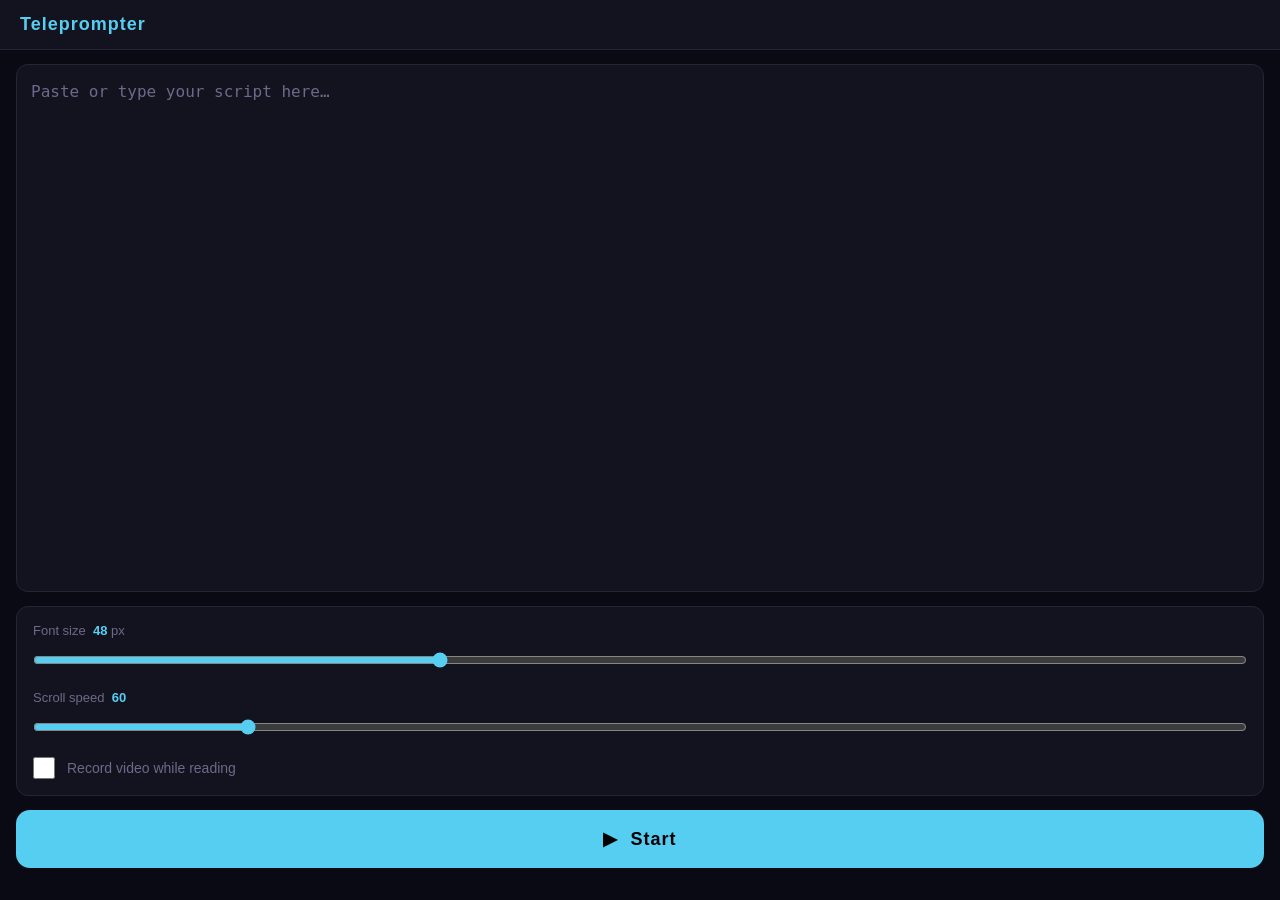
==== index.html @ 435718f9 "Add Android teleprompter PWA Full-featured Progressive Web App for Android: - Auto-scroll with adjus" ====
<!DOCTYPE html>
<html lang="en">
<head>
  <meta charset="UTF-8">
  <meta name="viewport" content="width=device-width, initial-scale=1.0, viewport-fit=cover, user-scalable=no">
  <meta name="theme-color" content="#0a0a14">
  <meta name="apple-mobile-web-app-capable" content="yes">
  <meta name="apple-mobile-web-app-status-bar-style" content="black">
  <meta name="apple-mobile-web-app-title" content="Teleprompter">
  <link rel="manifest" href="manifest.json">
  <link rel="icon" href="icon.svg" type="image/svg+xml">
  <title>Teleprompter</title>
  <link rel="stylesheet" href="styles.css">
</head>
<body>

  <!-- EDITOR VIEW -->
  <div id="view-editor" class="view active">
    <div class="editor-header">
      <span class="logo">Teleprompter</span>
    </div>
    <div class="editor-body">
      <textarea id="script-input" spellcheck="false"
        placeholder="Paste or type your script here…"></textarea>

      <div class="settings-card">
        <div class="setting-row">
          <label>Font size &nbsp;<strong id="lbl-font">48</strong> px</label>
          <input id="sl-font" type="range" min="24" max="96" value="48">
        </div>
        <div class="setting-row">
          <label>Scroll speed &nbsp;<strong id="lbl-speed">60</strong></label>
          <input id="sl-speed" type="range" min="10" max="300" value="60">
        </div>
        <label class="toggle-row">
          <input id="chk-camera" type="checkbox">
          <span class="toggle-label">Record video while reading</span>
        </label>
      </div>

      <button id="btn-start" class="btn-start">&#9654;&#xFE0E;&nbsp;&nbsp;Start</button>
    </div>
  </div>

  <!-- PROMPTER VIEW -->
  <div id="view-prompter" class="view">

    <div id="scroll-wrap">
      <div id="top-pad"></div>
      <div id="script-display"></div>
      <div id="bot-pad"></div>
    </div>

    <div id="guide-line"></div>

    <!-- Camera PiP -->
    <div id="cam-pip" class="hidden">
      <video id="cam-video" autoplay muted playsinline></video>
      <div id="rec-dot">&#9679; REC</div>
    </div>

    <!-- Control bar -->
    <div id="ctrl-bar">
      <button class="ctrl-btn" id="btn-exit" title="Exit">&#10005;</button>
      <div id="prog-track"><div id="prog-fill"></div></div>
      <button class="ctrl-btn speed-btn" id="btn-slower" title="Slower">&#8722;</button>
      <button class="ctrl-btn play-btn" id="btn-play" title="Play / Pause">&#9654;&#xFE0E;</button>
      <button class="ctrl-btn speed-btn" id="btn-faster" title="Faster">&#43;</button>
      <button class="ctrl-btn rec-btn hidden" id="btn-rec" title="Record">&#9210;</button>
    </div>

    <div id="hint">Tap anywhere to start</div>
  </div>

  <script src="app.js"></script>
</body>
</html>
---- styles.css ----
/* ── Reset ── */
*, *::before, *::after { box-sizing: border-box; margin: 0; padding: 0; }

:root {
  --bg:      #0a0a14;
  --surface: #13131f;
  --border:  #252538;
  --accent:  #56cef2;
  --text:    #f0f0f8;
  --muted:   #6a6a8a;
  --red:     #ff4455;
}

html, body {
  height: 100%; overflow: hidden;
  background: var(--bg); color: var(--text);
  font-family: -apple-system, BlinkMacSystemFont, 'Segoe UI', Roboto, sans-serif;
  -webkit-tap-highlight-color: transparent;
}

/* ── Views ── */
.view {
  position: fixed; inset: 0;
  display: none; flex-direction: column;
}
.view.active { display: flex; }

/* ════════ EDITOR ════════ */
#view-editor { background: var(--bg); }

.editor-header {
  padding: 14px 20px;
  background: var(--surface);
  border-bottom: 1px solid var(--border);
  font-size: 18px; font-weight: 800;
  color: var(--accent); letter-spacing: 1px;
}

.editor-body {
  flex: 1; overflow-y: auto;
  padding: 14px 16px 32px;
  display: flex; flex-direction: column; gap: 14px;
}

#script-input {
  flex: 1; min-height: 230px;
  background: var(--surface);
  border: 1px solid var(--border);
  border-radius: 12px;
  color: var(--text); font-size: 16px; line-height: 1.6;
  padding: 14px; resize: none; outline: none;
}
#script-input:focus { border-color: var(--accent); }
#script-input::placeholder { color: var(--muted); }

.settings-card {
  background: var(--surface);
  border: 1px solid var(--border);
  border-radius: 12px;
  padding: 16px; display: flex; flex-direction: column; gap: 16px;
}

.setting-row {
  display: flex; flex-direction: column; gap: 8px;
}
.setting-row label { font-size: 13px; color: var(--muted); }
.setting-row strong { color: var(--accent); }
.setting-row input[type="range"] {
  width: 100%; accent-color: var(--accent);
  cursor: pointer; height: 28px;
}

.toggle-row {
  display: flex; align-items: center; gap: 12px; cursor: pointer;
}
.toggle-row input[type="checkbox"] {
  width: 22px; height: 22px; accent-color: var(--accent); cursor: pointer;
}
.toggle-label { font-size: 14px; color: var(--muted); }

.btn-start {
  background: var(--accent); color: #000;
  border: none; border-radius: 14px;
  padding: 18px; font-size: 18px; font-weight: 800;
  letter-spacing: 1px; cursor: pointer;
}
.btn-start:active { opacity: .8; transform: scale(.98); }

/* ════════ PROMPTER ════════ */
#view-prompter { background: #000; }

#scroll-wrap {
  position: absolute; inset: 0; bottom: 64px;
  overflow-y: scroll; overflow-x: hidden;
  scrollbar-width: none;
  -webkit-overflow-scrolling: touch;
}
#scroll-wrap::-webkit-scrollbar { display: none; }

#top-pad  { height: 40vh; }
#bot-pad  { height: 62vh; }

#script-display {
  padding: 0 28px;
  color: #fff;
  line-height: 1.7;
  font-weight: 600;
  text-align: center;
  word-break: break-word;
}
#script-display p { margin-bottom: .35em; }

/* Guide line */
#guide-line {
  position: fixed; left: 0; right: 0;
  top: 40vh; height: 3px;
  background: rgba(86, 206, 242, .4);
  pointer-events: none; z-index: 10;
}
#guide-line::before {
  content: '';
  position: absolute; left: 0; right: 0;
  top: -28px; height: 28px;
  background: linear-gradient(to bottom, transparent, rgba(86,206,242,.07));
}

/* Camera PiP */
#cam-pip {
  position: fixed;
  bottom: 80px; right: 12px;
  width: 90px; height: 120px;
  border-radius: 12px; overflow: hidden;
  border: 2px solid rgba(255,255,255,.28);
  z-index: 20; background: #000;
  touch-action: none;
}
#cam-pip.hidden { display: none; }

#cam-video {
  width: 100%; height: 100%;
  object-fit: cover;
  transform: scaleX(-1);
}

#rec-dot {
  position: absolute; top: 5px; left: 5px;
  background: var(--red); color: #fff;
  font-size: 9px; font-weight: 800;
  padding: 2px 5px; border-radius: 4px;
  display: none;
  animation: blink 1.2s ease-in-out infinite;
}
@keyframes blink { 0%,100% { opacity:1; } 50% { opacity:.25; } }

/* Control bar */
#ctrl-bar {
  position: fixed; bottom: 0; left: 0; right: 0;
  height: 64px;
  background: rgba(0,0,0,.9);
  backdrop-filter: blur(16px) saturate(180%);
  -webkit-backdrop-filter: blur(16px) saturate(180%);
  border-top: 1px solid rgba(255,255,255,.08);
  display: flex; align-items: center;
  padding: 0 12px; gap: 10px;
  z-index: 30;
}

#prog-track {
  flex: 1; height: 4px;
  background: rgba(255,255,255,.2);
  border-radius: 2px; overflow: hidden;
}
#prog-fill {
  height: 100%; width: 0%;
  background: var(--accent);
  border-radius: 2px;
  transition: width .15s linear;
}

.ctrl-btn {
  flex-shrink: 0;
  background: rgba(255,255,255,.1);
  border: 1px solid rgba(255,255,255,.2);
  color: #fff; border-radius: 50%;
  width: 44px; height: 44px;
  font-size: 18px; cursor: pointer;
  display: flex; align-items: center; justify-content: center;
  line-height: 1;
  -webkit-tap-highlight-color: transparent;
}
.ctrl-btn:active { background: rgba(255,255,255,.28); }

.play-btn {
  background: var(--accent) !important;
  color: #000 !important;
  border-color: var(--accent) !important;
  width: 50px; height: 50px; font-size: 22px;
}

.speed-btn { font-size: 24px; font-weight: 700; width: 38px; height: 38px; }
.rec-btn { color: var(--red); border-color: var(--red); }
.rec-btn.recording { background: var(--red) !important; color: #fff !important; }

.hidden { display: none !important; }

/* Hint */
#hint {
  position: fixed; top: 50%; left: 50%;
  transform: translate(-50%, -50%);
  color: rgba(255,255,255,.35);
  font-size: 17px; pointer-events: none;
  transition: opacity .5s ease; z-index: 15;
}
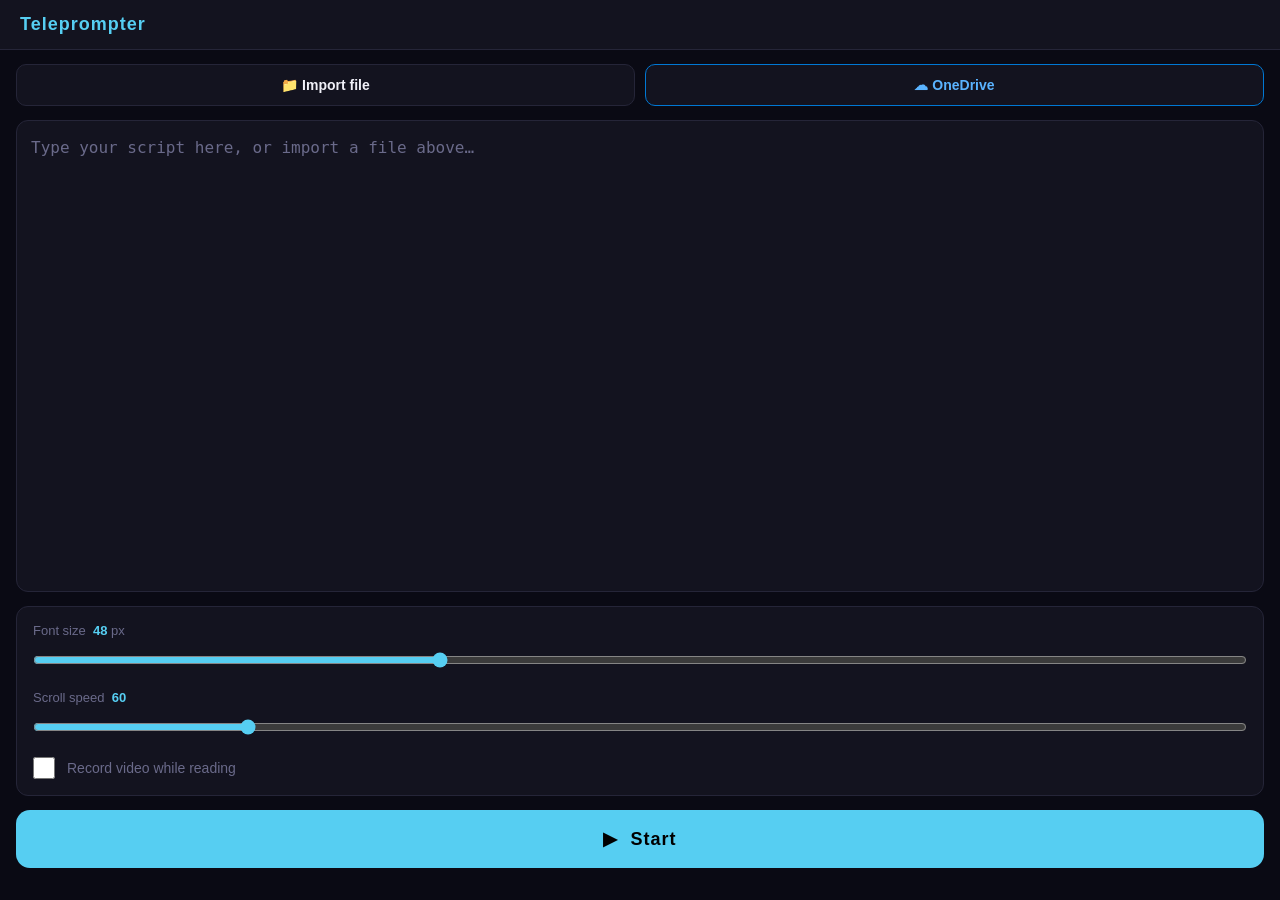
==== commit aa256634: "Add file import and OneDrive support - Local import: .txt files via FileReader; .docx/.doc files via" ====
--- a/index.html
+++ b/index.html
@@ -20,8 +20,16 @@
       <span class="logo">Teleprompter</span>
     </div>
     <div class="editor-body">
+
+      <!-- Import row -->
+      <div class="import-row">
+        <button id="btn-import-local" class="btn-import">&#128193; Import file</button>
+        <button id="btn-import-od"    class="btn-import btn-od">&#9729; OneDrive</button>
+      </div>
+      <input id="file-input" type="file" accept=".txt,.docx,.doc,.rtf" hidden>
+
       <textarea id="script-input" spellcheck="false"
-        placeholder="Paste or type your script here…"></textarea>
+        placeholder="Type your script here, or import a file above…"></textarea>
 
       <div class="settings-card">
         <div class="setting-row">
@@ -44,27 +52,23 @@
 
   <!-- PROMPTER VIEW -->
   <div id="view-prompter" class="view">
-
     <div id="scroll-wrap">
       <div id="top-pad"></div>
       <div id="script-display"></div>
       <div id="bot-pad"></div>
     </div>
-
     <div id="guide-line"></div>
 
-    <!-- Camera PiP -->
     <div id="cam-pip" class="hidden">
       <video id="cam-video" autoplay muted playsinline></video>
       <div id="rec-dot">&#9679; REC</div>
     </div>
 
-    <!-- Control bar -->
     <div id="ctrl-bar">
       <button class="ctrl-btn" id="btn-exit" title="Exit">&#10005;</button>
       <div id="prog-track"><div id="prog-fill"></div></div>
       <button class="ctrl-btn speed-btn" id="btn-slower" title="Slower">&#8722;</button>
-      <button class="ctrl-btn play-btn" id="btn-play" title="Play / Pause">&#9654;&#xFE0E;</button>
+      <button class="ctrl-btn play-btn"  id="btn-play"   title="Play / Pause">&#9654;&#xFE0E;</button>
       <button class="ctrl-btn speed-btn" id="btn-faster" title="Faster">&#43;</button>
       <button class="ctrl-btn rec-btn hidden" id="btn-rec" title="Record">&#9210;</button>
     </div>
@@ -72,6 +76,56 @@
     <div id="hint">Tap anywhere to start</div>
   </div>
 
+  <!-- ONEDRIVE MODAL -->
+  <div id="od-modal" class="modal-backdrop hidden" role="dialog" aria-modal="true">
+    <div class="modal-box">
+      <div class="modal-head">
+        <span>Import from OneDrive</span>
+        <button id="od-close" class="modal-close">&#10005;</button>
+      </div>
+
+      <!-- Section 1: share link (no setup) -->
+      <div class="modal-section">
+        <p class="modal-label">PASTE A SHARE LINK &mdash; no account setup needed</p>
+        <ol class="modal-steps">
+          <li>In OneDrive, right-click your script file</li>
+          <li>Share &rarr; set to <em>Anyone with the link can view</em></li>
+          <li>Copy the link and paste it below</li>
+        </ol>
+        <input id="od-share-url" type="url" class="modal-input"
+               placeholder="https://1drv.ms/t/s!A… or https://onedrive.live.com/…">
+        <button id="od-import-link" class="modal-btn-primary">Import link</button>
+      </div>
+
+      <div class="modal-divider">&#8212; or browse your files &#8212;</div>
+
+      <!-- Section 2: picker (needs client ID) -->
+      <div class="modal-section">
+        <p class="modal-label">BROWSE FILES &mdash; one-time Azure setup</p>
+        <input id="od-client-id" type="text" class="modal-input"
+               placeholder="Paste your Azure App Client ID…">
+        <button id="od-browse" class="modal-btn-secondary">Browse OneDrive</button>
+
+        <details class="modal-details">
+          <summary>How to get a free Client ID (2 min)</summary>
+          <ol class="modal-steps">
+            <li>Sign in at <a href="https://portal.azure.com" target="_blank" rel="noopener">portal.azure.com</a> with your Microsoft account</li>
+            <li>Search <em>App registrations</em> &rarr; <strong>New registration</strong></li>
+            <li>Name: <em>Teleprompter</em> &nbsp;|&nbsp; Accounts: <em>Personal Microsoft accounts only</em></li>
+            <li>Redirect URI: <em>Single-page application (SPA)</em> &rarr; enter your app URL</li>
+            <li>Click <strong>Register</strong>, then copy the <strong>Application (client) ID</strong></li>
+          </ol>
+        </details>
+      </div>
+    </div>
+  </div>
+
+  <!-- LOADING OVERLAY -->
+  <div id="loading-overlay" class="hidden">
+    <div class="spinner"></div>
+    <p id="loading-msg">Loading…</p>
+  </div>
+
   <script src="app.js"></script>
 </body>
 </html>
--- a/styles.css
+++ b/styles.css
@@ -19,10 +19,7 @@
 }
 
 /* ── Views ── */
-.view {
-  position: fixed; inset: 0;
-  display: none; flex-direction: column;
-}
+.view { position: fixed; inset: 0; display: none; flex-direction: column; }
 .view.active { display: flex; }
 
 /* ════════ EDITOR ════════ */
@@ -42,8 +39,26 @@
   display: flex; flex-direction: column; gap: 14px;
 }
 
+/* Import row */
+.import-row {
+  display: flex; gap: 10px;
+}
+.btn-import {
+  flex: 1;
+  background: var(--surface);
+  border: 1px solid var(--border);
+  color: var(--text);
+  border-radius: 10px;
+  padding: 12px 8px;
+  font-size: 14px; font-weight: 600;
+  cursor: pointer; text-align: center;
+}
+.btn-import:active { opacity: .7; }
+.btn-od { border-color: #0078d4; color: #5ab3ff; }
+
+/* Textarea */
 #script-input {
-  flex: 1; min-height: 230px;
+  flex: 1; min-height: 200px;
   background: var(--surface);
   border: 1px solid var(--border);
   border-radius: 12px;
@@ -53,29 +68,21 @@
 #script-input:focus { border-color: var(--accent); }
 #script-input::placeholder { color: var(--muted); }
 
+/* Settings card */
 .settings-card {
   background: var(--surface);
   border: 1px solid var(--border);
   border-radius: 12px;
   padding: 16px; display: flex; flex-direction: column; gap: 16px;
 }
-
-.setting-row {
-  display: flex; flex-direction: column; gap: 8px;
-}
+.setting-row { display: flex; flex-direction: column; gap: 8px; }
 .setting-row label { font-size: 13px; color: var(--muted); }
 .setting-row strong { color: var(--accent); }
 .setting-row input[type="range"] {
-  width: 100%; accent-color: var(--accent);
-  cursor: pointer; height: 28px;
-}
-
-.toggle-row {
-  display: flex; align-items: center; gap: 12px; cursor: pointer;
-}
-.toggle-row input[type="checkbox"] {
-  width: 22px; height: 22px; accent-color: var(--accent); cursor: pointer;
-}
+  width: 100%; accent-color: var(--accent); cursor: pointer; height: 28px;
+}
+.toggle-row { display: flex; align-items: center; gap: 12px; cursor: pointer; }
+.toggle-row input[type="checkbox"] { width: 22px; height: 22px; accent-color: var(--accent); }
 .toggle-label { font-size: 14px; color: var(--muted); }
 
 .btn-start {
@@ -102,45 +109,33 @@
 
 #script-display {
   padding: 0 28px;
-  color: #fff;
-  line-height: 1.7;
-  font-weight: 600;
-  text-align: center;
-  word-break: break-word;
+  color: #fff; line-height: 1.7;
+  font-weight: 600; text-align: center; word-break: break-word;
 }
 #script-display p { margin-bottom: .35em; }
 
-/* Guide line */
 #guide-line {
   position: fixed; left: 0; right: 0;
   top: 40vh; height: 3px;
-  background: rgba(86, 206, 242, .4);
+  background: rgba(86,206,242,.4);
   pointer-events: none; z-index: 10;
 }
 #guide-line::before {
-  content: '';
-  position: absolute; left: 0; right: 0;
-  top: -28px; height: 28px;
+  content: ''; position: absolute;
+  left: 0; right: 0; top: -28px; height: 28px;
   background: linear-gradient(to bottom, transparent, rgba(86,206,242,.07));
 }
 
 /* Camera PiP */
 #cam-pip {
-  position: fixed;
-  bottom: 80px; right: 12px;
+  position: fixed; bottom: 80px; right: 12px;
   width: 90px; height: 120px;
   border-radius: 12px; overflow: hidden;
   border: 2px solid rgba(255,255,255,.28);
-  z-index: 20; background: #000;
-  touch-action: none;
+  z-index: 20; background: #000; touch-action: none;
 }
 #cam-pip.hidden { display: none; }
-
-#cam-video {
-  width: 100%; height: 100%;
-  object-fit: cover;
-  transform: scaleX(-1);
-}
+#cam-video { width: 100%; height: 100%; object-fit: cover; transform: scaleX(-1); }
 
 #rec-dot {
   position: absolute; top: 5px; left: 5px;
@@ -161,21 +156,10 @@
   -webkit-backdrop-filter: blur(16px) saturate(180%);
   border-top: 1px solid rgba(255,255,255,.08);
   display: flex; align-items: center;
-  padding: 0 12px; gap: 10px;
-  z-index: 30;
-}
-
-#prog-track {
-  flex: 1; height: 4px;
-  background: rgba(255,255,255,.2);
-  border-radius: 2px; overflow: hidden;
-}
-#prog-fill {
-  height: 100%; width: 0%;
-  background: var(--accent);
-  border-radius: 2px;
-  transition: width .15s linear;
-}
+  padding: 0 12px; gap: 10px; z-index: 30;
+}
+#prog-track { flex: 1; height: 4px; background: rgba(255,255,255,.2); border-radius: 2px; overflow: hidden; }
+#prog-fill { height: 100%; width: 0%; background: var(--accent); border-radius: 2px; transition: width .15s linear; }
 
 .ctrl-btn {
   flex-shrink: 0;
@@ -185,29 +169,131 @@
   width: 44px; height: 44px;
   font-size: 18px; cursor: pointer;
   display: flex; align-items: center; justify-content: center;
-  line-height: 1;
-  -webkit-tap-highlight-color: transparent;
+  line-height: 1; -webkit-tap-highlight-color: transparent;
 }
 .ctrl-btn:active { background: rgba(255,255,255,.28); }
-
-.play-btn {
-  background: var(--accent) !important;
-  color: #000 !important;
-  border-color: var(--accent) !important;
-  width: 50px; height: 50px; font-size: 22px;
-}
-
+.play-btn { background: var(--accent) !important; color: #000 !important; border-color: var(--accent) !important; width: 50px; height: 50px; font-size: 22px; }
 .speed-btn { font-size: 24px; font-weight: 700; width: 38px; height: 38px; }
 .rec-btn { color: var(--red); border-color: var(--red); }
 .rec-btn.recording { background: var(--red) !important; color: #fff !important; }
 
 .hidden { display: none !important; }
 
-/* Hint */
 #hint {
   position: fixed; top: 50%; left: 50%;
   transform: translate(-50%, -50%);
-  color: rgba(255,255,255,.35);
-  font-size: 17px; pointer-events: none;
-  transition: opacity .5s ease; z-index: 15;
-}
+  color: rgba(255,255,255,.35); font-size: 17px;
+  pointer-events: none; transition: opacity .5s ease; z-index: 15;
+}
+
+/* ════════ ONEDRIVE MODAL ════════ */
+.modal-backdrop {
+  position: fixed; inset: 0; z-index: 100;
+  background: rgba(0,0,0,.75);
+  display: flex; align-items: flex-end;
+  padding: 0;
+}
+.modal-backdrop.hidden { display: none !important; }
+
+.modal-box {
+  width: 100%; max-height: 92vh;
+  background: var(--surface);
+  border-radius: 20px 20px 0 0;
+  border-top: 1px solid var(--border);
+  overflow-y: auto;
+  padding-bottom: env(safe-area-inset-bottom, 16px);
+}
+
+.modal-head {
+  display: flex; justify-content: space-between; align-items: center;
+  padding: 18px 20px 14px;
+  font-size: 16px; font-weight: 700; color: var(--text);
+  border-bottom: 1px solid var(--border);
+  position: sticky; top: 0;
+  background: var(--surface);
+}
+.modal-close {
+  background: none; border: none; color: var(--muted);
+  font-size: 18px; cursor: pointer; padding: 4px 8px;
+}
+
+.modal-section { padding: 18px 20px; }
+
+.modal-label {
+  font-size: 11px; font-weight: 700; letter-spacing: .8px;
+  color: var(--muted); margin-bottom: 10px;
+}
+
+.modal-steps {
+  font-size: 13px; color: var(--muted);
+  padding-left: 18px; margin-bottom: 14px;
+  line-height: 1.7;
+}
+.modal-steps li { margin-bottom: 2px; }
+.modal-steps em { color: var(--text); font-style: normal; }
+.modal-steps strong { color: var(--accent); }
+.modal-steps a { color: var(--accent); }
+
+.modal-input {
+  width: 100%; padding: 12px 14px;
+  background: var(--bg); border: 1px solid var(--border);
+  border-radius: 10px; color: var(--text); font-size: 14px;
+  outline: none; margin-bottom: 12px;
+}
+.modal-input:focus { border-color: var(--accent); }
+.modal-input::placeholder { color: var(--muted); }
+
+.modal-btn-primary {
+  width: 100%; padding: 14px;
+  background: var(--accent); color: #000;
+  border: none; border-radius: 10px;
+  font-size: 15px; font-weight: 700; cursor: pointer;
+}
+.modal-btn-primary:active { opacity: .8; }
+
+.modal-btn-secondary {
+  width: 100%; padding: 14px;
+  background: #0078d4; color: #fff;
+  border: none; border-radius: 10px;
+  font-size: 15px; font-weight: 700; cursor: pointer;
+  margin-bottom: 14px;
+}
+.modal-btn-secondary:active { opacity: .8; }
+.modal-btn-secondary:disabled { opacity: .4; cursor: not-allowed; }
+
+.modal-divider {
+  text-align: center; font-size: 12px; color: var(--muted);
+  padding: 0 20px; border-top: 1px solid var(--border);
+  padding-top: 14px; margin: 0 20px;
+}
+
+.modal-details {
+  background: var(--bg); border: 1px solid var(--border);
+  border-radius: 10px; padding: 12px 14px;
+}
+.modal-details summary {
+  font-size: 13px; color: var(--accent); cursor: pointer; list-style: none;
+}
+.modal-details summary::before { content: '▶ '; font-size: 10px; }
+.modal-details[open] summary::before { content: '▼ '; }
+.modal-details .modal-steps { margin-top: 10px; margin-bottom: 0; }
+
+/* ════════ LOADING OVERLAY ════════ */
+#loading-overlay {
+  position: fixed; inset: 0; z-index: 200;
+  background: rgba(0,0,0,.7);
+  display: flex; flex-direction: column;
+  align-items: center; justify-content: center; gap: 16px;
+}
+#loading-overlay.hidden { display: none !important; }
+
+.spinner {
+  width: 44px; height: 44px;
+  border: 3px solid rgba(86,206,242,.25);
+  border-top-color: var(--accent);
+  border-radius: 50%;
+  animation: spin .75s linear infinite;
+}
+@keyframes spin { to { transform: rotate(360deg); } }
+
+#loading-msg { font-size: 15px; color: var(--muted); }
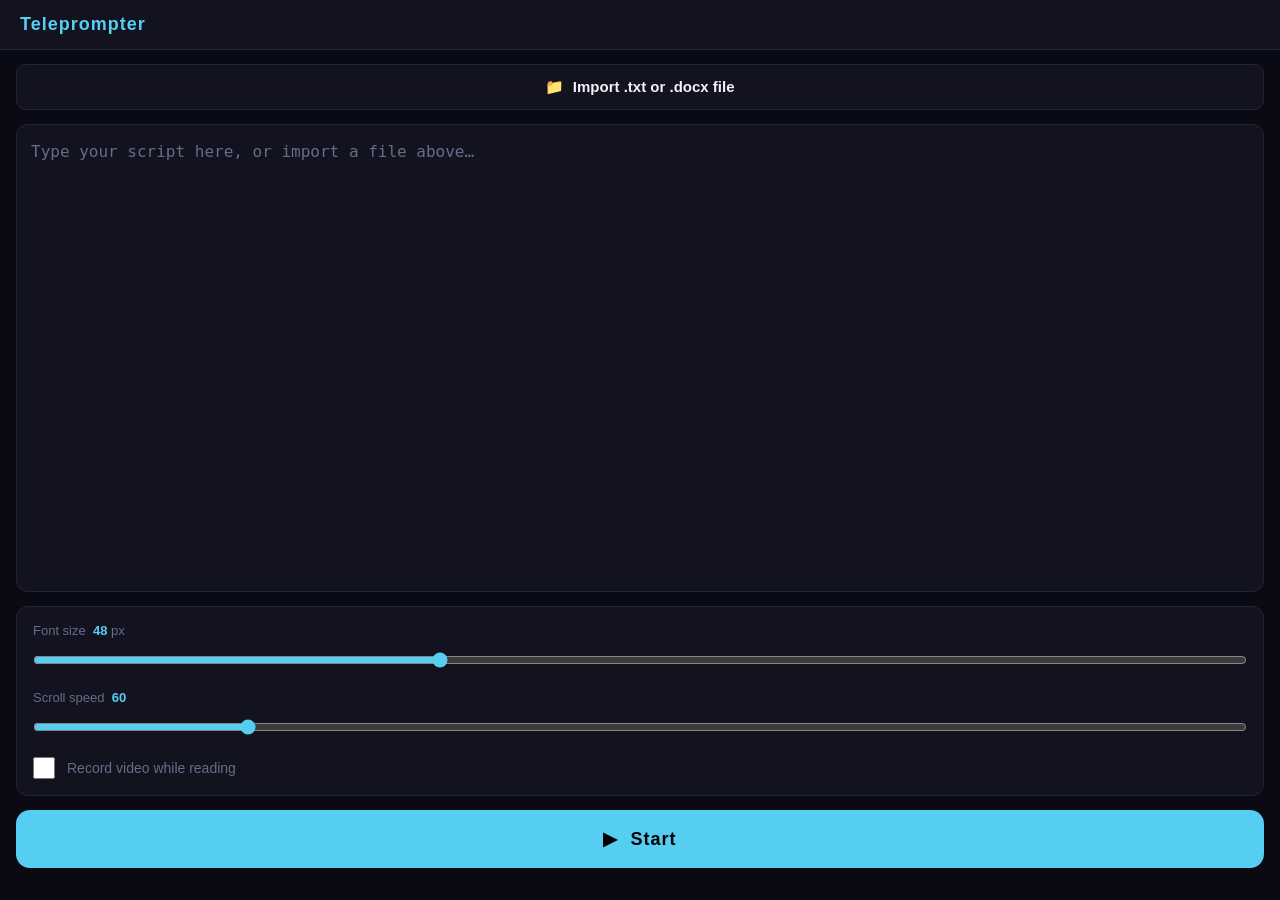
==== commit c0b3aba7: "Remove OneDrive integration, simplify to local file import only Drops all OneDrive modal, share-link" ====
--- a/index.html
+++ b/index.html
@@ -21,11 +21,7 @@
     </div>
     <div class="editor-body">
 
-      <!-- Import row -->
-      <div class="import-row">
-        <button id="btn-import-local" class="btn-import">&#128193; Import file</button>
-        <button id="btn-import-od"    class="btn-import btn-od">&#9729; OneDrive</button>
-      </div>
+      <button id="btn-import-local" class="btn-import">&#128193;&nbsp; Import .txt or .docx file</button>
       <input id="file-input" type="file" accept=".txt,.docx,.doc,.rtf" hidden>
 
       <textarea id="script-input" spellcheck="false"
@@ -76,50 +72,6 @@
     <div id="hint">Tap anywhere to start</div>
   </div>
 
-  <!-- ONEDRIVE MODAL -->
-  <div id="od-modal" class="modal-backdrop hidden" role="dialog" aria-modal="true">
-    <div class="modal-box">
-      <div class="modal-head">
-        <span>Import from OneDrive</span>
-        <button id="od-close" class="modal-close">&#10005;</button>
-      </div>
-
-      <!-- Section 1: share link (no setup) -->
-      <div class="modal-section">
-        <p class="modal-label">PASTE A SHARE LINK &mdash; no account setup needed</p>
-        <ol class="modal-steps">
-          <li>In OneDrive, right-click your script file</li>
-          <li>Share &rarr; set to <em>Anyone with the link can view</em></li>
-          <li>Copy the link and paste it below</li>
-        </ol>
-        <input id="od-share-url" type="url" class="modal-input"
-               placeholder="https://1drv.ms/t/s!A… or https://onedrive.live.com/…">
-        <button id="od-import-link" class="modal-btn-primary">Import link</button>
-      </div>
-
-      <div class="modal-divider">&#8212; or browse your files &#8212;</div>
-
-      <!-- Section 2: picker (needs client ID) -->
-      <div class="modal-section">
-        <p class="modal-label">BROWSE FILES &mdash; one-time Azure setup</p>
-        <input id="od-client-id" type="text" class="modal-input"
-               placeholder="Paste your Azure App Client ID…">
-        <button id="od-browse" class="modal-btn-secondary">Browse OneDrive</button>
-
-        <details class="modal-details">
-          <summary>How to get a free Client ID (2 min)</summary>
-          <ol class="modal-steps">
-            <li>Sign in at <a href="https://portal.azure.com" target="_blank" rel="noopener">portal.azure.com</a> with your Microsoft account</li>
-            <li>Search <em>App registrations</em> &rarr; <strong>New registration</strong></li>
-            <li>Name: <em>Teleprompter</em> &nbsp;|&nbsp; Accounts: <em>Personal Microsoft accounts only</em></li>
-            <li>Redirect URI: <em>Single-page application (SPA)</em> &rarr; enter your app URL</li>
-            <li>Click <strong>Register</strong>, then copy the <strong>Application (client) ID</strong></li>
-          </ol>
-        </details>
-      </div>
-    </div>
-  </div>
-
   <!-- LOADING OVERLAY -->
   <div id="loading-overlay" class="hidden">
     <div class="spinner"></div>
--- a/styles.css
+++ b/styles.css
@@ -39,22 +39,18 @@
   display: flex; flex-direction: column; gap: 14px;
 }
 
-/* Import row */
-.import-row {
-  display: flex; gap: 10px;
-}
+/* Import button */
 .btn-import {
-  flex: 1;
+  width: 100%;
   background: var(--surface);
   border: 1px solid var(--border);
   color: var(--text);
   border-radius: 10px;
-  padding: 12px 8px;
-  font-size: 14px; font-weight: 600;
+  padding: 13px;
+  font-size: 15px; font-weight: 600;
   cursor: pointer; text-align: center;
 }
 .btn-import:active { opacity: .7; }
-.btn-od { border-color: #0078d4; color: #5ab3ff; }
 
 /* Textarea */
 #script-input {
@@ -186,98 +182,6 @@
   pointer-events: none; transition: opacity .5s ease; z-index: 15;
 }
 
-/* ════════ ONEDRIVE MODAL ════════ */
-.modal-backdrop {
-  position: fixed; inset: 0; z-index: 100;
-  background: rgba(0,0,0,.75);
-  display: flex; align-items: flex-end;
-  padding: 0;
-}
-.modal-backdrop.hidden { display: none !important; }
-
-.modal-box {
-  width: 100%; max-height: 92vh;
-  background: var(--surface);
-  border-radius: 20px 20px 0 0;
-  border-top: 1px solid var(--border);
-  overflow-y: auto;
-  padding-bottom: env(safe-area-inset-bottom, 16px);
-}
-
-.modal-head {
-  display: flex; justify-content: space-between; align-items: center;
-  padding: 18px 20px 14px;
-  font-size: 16px; font-weight: 700; color: var(--text);
-  border-bottom: 1px solid var(--border);
-  position: sticky; top: 0;
-  background: var(--surface);
-}
-.modal-close {
-  background: none; border: none; color: var(--muted);
-  font-size: 18px; cursor: pointer; padding: 4px 8px;
-}
-
-.modal-section { padding: 18px 20px; }
-
-.modal-label {
-  font-size: 11px; font-weight: 700; letter-spacing: .8px;
-  color: var(--muted); margin-bottom: 10px;
-}
-
-.modal-steps {
-  font-size: 13px; color: var(--muted);
-  padding-left: 18px; margin-bottom: 14px;
-  line-height: 1.7;
-}
-.modal-steps li { margin-bottom: 2px; }
-.modal-steps em { color: var(--text); font-style: normal; }
-.modal-steps strong { color: var(--accent); }
-.modal-steps a { color: var(--accent); }
-
-.modal-input {
-  width: 100%; padding: 12px 14px;
-  background: var(--bg); border: 1px solid var(--border);
-  border-radius: 10px; color: var(--text); font-size: 14px;
-  outline: none; margin-bottom: 12px;
-}
-.modal-input:focus { border-color: var(--accent); }
-.modal-input::placeholder { color: var(--muted); }
-
-.modal-btn-primary {
-  width: 100%; padding: 14px;
-  background: var(--accent); color: #000;
-  border: none; border-radius: 10px;
-  font-size: 15px; font-weight: 700; cursor: pointer;
-}
-.modal-btn-primary:active { opacity: .8; }
-
-.modal-btn-secondary {
-  width: 100%; padding: 14px;
-  background: #0078d4; color: #fff;
-  border: none; border-radius: 10px;
-  font-size: 15px; font-weight: 700; cursor: pointer;
-  margin-bottom: 14px;
-}
-.modal-btn-secondary:active { opacity: .8; }
-.modal-btn-secondary:disabled { opacity: .4; cursor: not-allowed; }
-
-.modal-divider {
-  text-align: center; font-size: 12px; color: var(--muted);
-  padding: 0 20px; border-top: 1px solid var(--border);
-  padding-top: 14px; margin: 0 20px;
-}
-
-.modal-details {
-  background: var(--bg); border: 1px solid var(--border);
-  border-radius: 10px; padding: 12px 14px;
-}
-.modal-details summary {
-  font-size: 13px; color: var(--accent); cursor: pointer; list-style: none;
-}
-.modal-details summary::before { content: '▶ '; font-size: 10px; }
-.modal-details[open] summary::before { content: '▼ '; }
-.modal-details .modal-steps { margin-top: 10px; margin-bottom: 0; }
-
 /* ════════ LOADING OVERLAY ════════ */
 #loading-overlay {
   position: fixed; inset: 0; z-index: 200;
